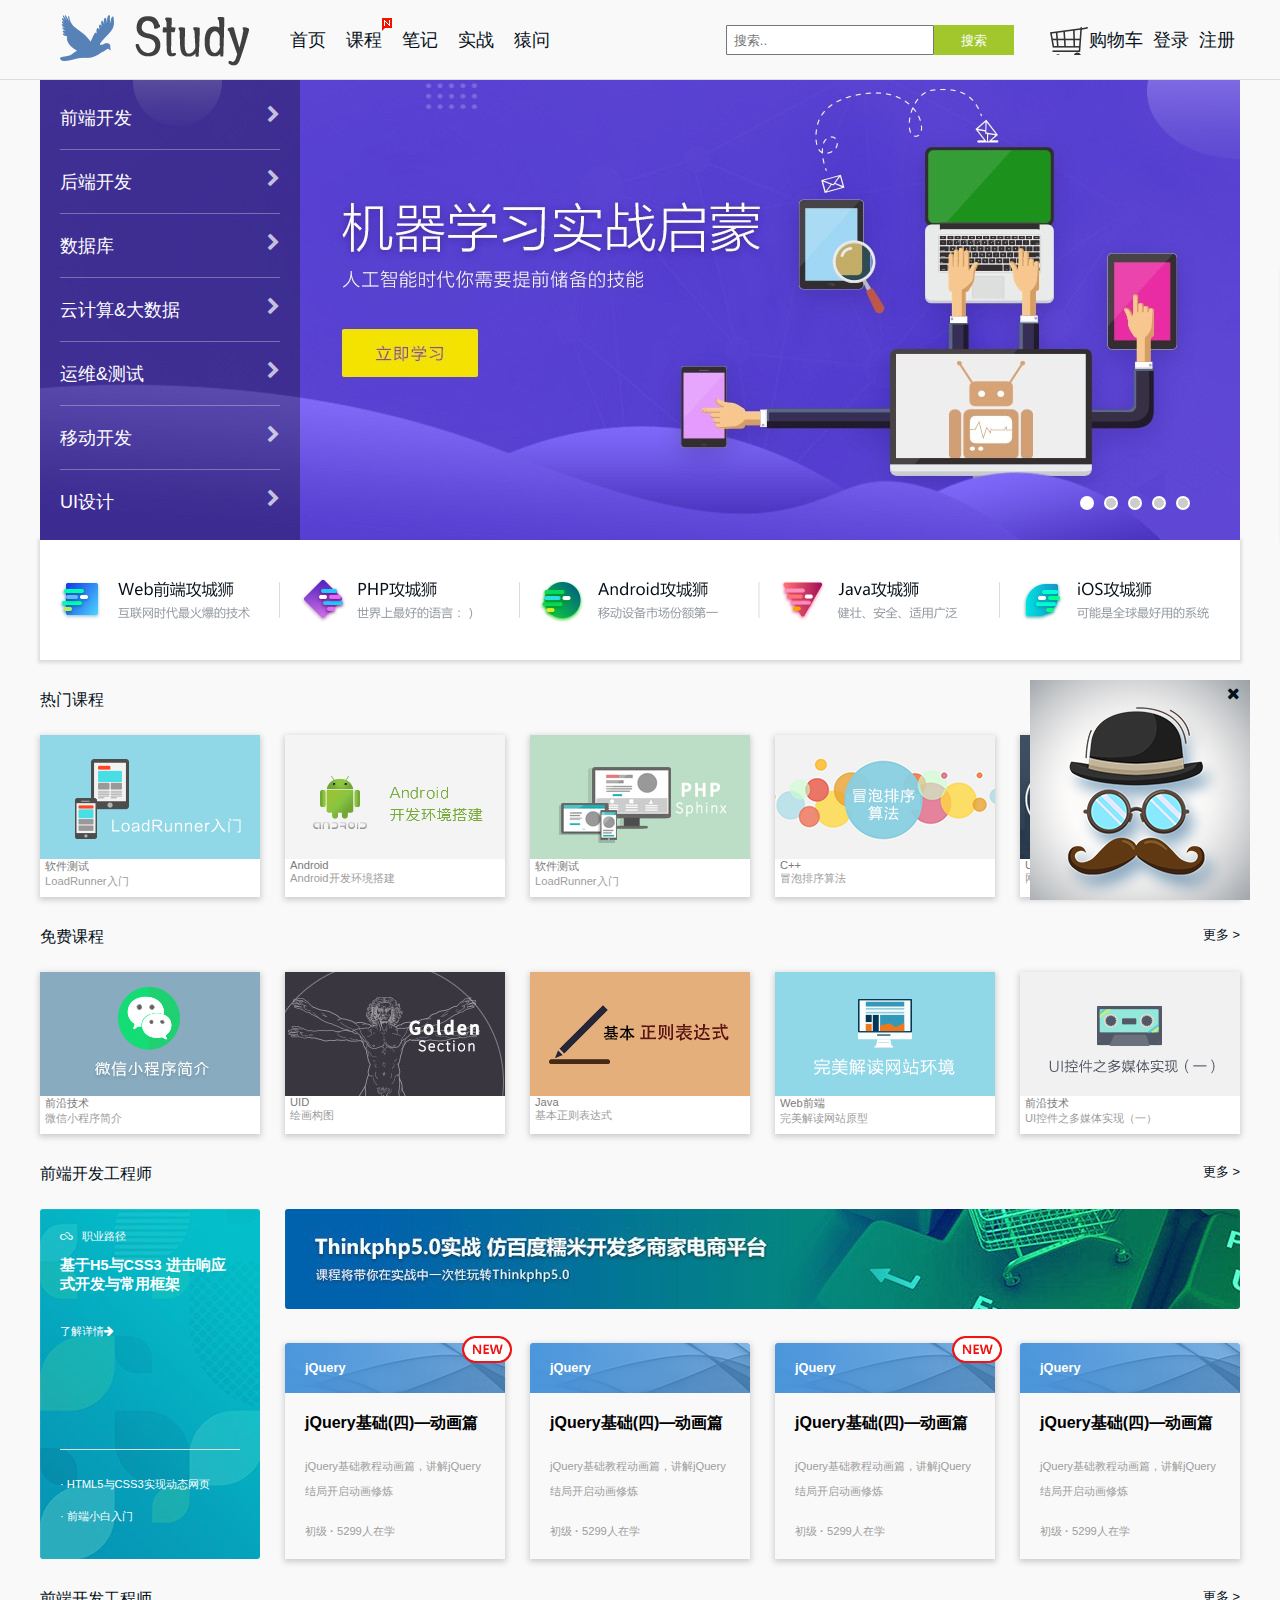
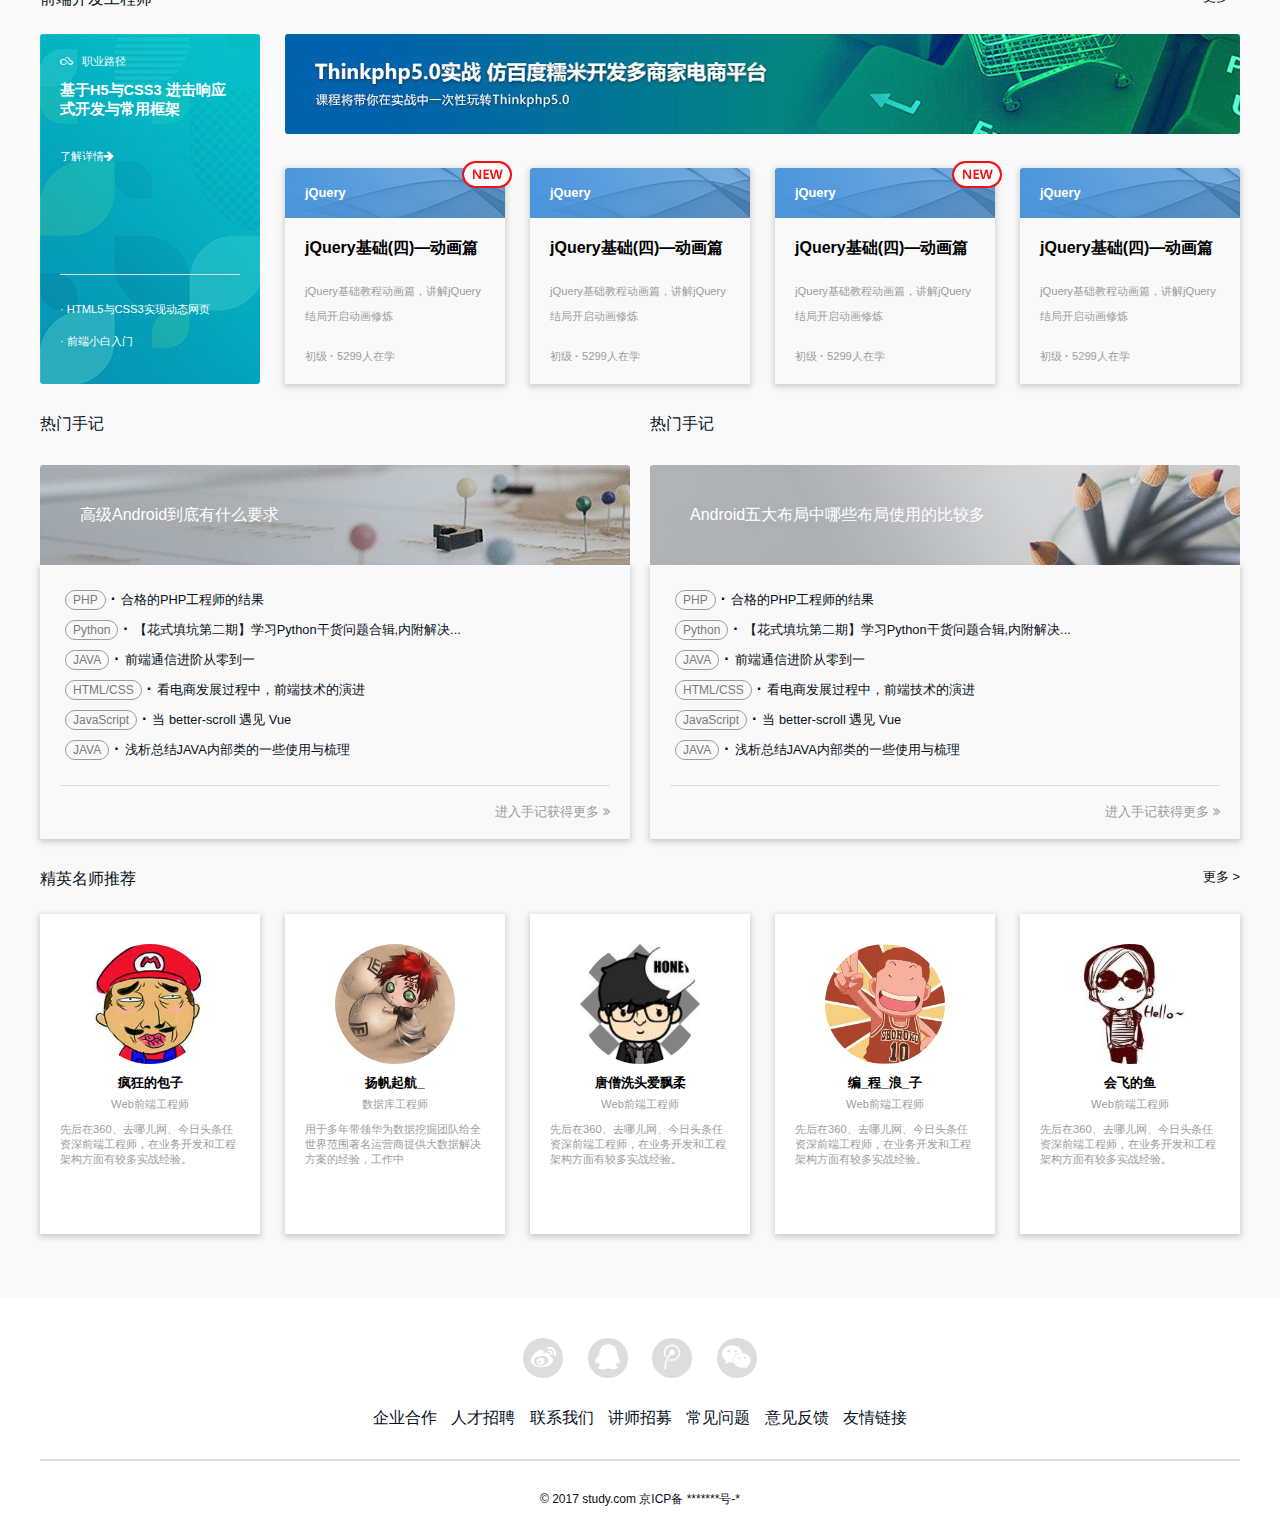
==== public/index.html @ 60ca7312 "添加代码" ====
<!DOCTYPE html>
<html>
<head lang="en">
    <meta charset="UTF-8">
    <title></title>
    <link rel="stylesheet" href="css/index.css"/>
    <link rel="stylesheet" href="css/font-awesome.css"/>

</head>
<body>
    <header id="header" class="clear">
         <!--&lt;!&ndash;weight:1200&ndash;&gt;-->
        <!--加载header部分-->
    </header>
    <!--轮播图-->
    <div id="main" class="clear">
        <div class="slider">
            <div class="slider-img">
                <ul class="slider-img-ul">
                    <li><img src="images/banner/banner5.jpg"></li>
                    <li><img src="images/banner/banner1.jpg"></li>
                    <li><img src="images/banner/banner2.jpg"></li>
                    <li><img src="images/banner/banner3.jpg"></li>
                    <li><img src="images/banner/banner4.jpg"></li>
                    <li><img src="images/banner/banner5.jpg"></li>
                    <li><img src="images/banner/banner1.jpg"></li>
                </ul>
            </div>
        </div>
        <ul class="items">
            <li class="items-1">
                <a href="#">前端开发<span class="fa fa-chevron-right"></span></a>
                <div class="itemmchild itemmchild1">
                    <!--前端开发-->
                    <div class="itemmchild-a">
                        <h5>分类目录</h5>
                        <ul>
                            <li>
                                <b>基础：</b>
                                <div>
                                    <a href="#">HTML/CSS</a>/<a href="#">JavaScript</a>/<a href="#">jQuery</a>
                                </div>
                            </li>
                            <li class="itemmchild-a-2">
                                <b>进阶：</b>
                                <div>
                                    <a href="#">HTML</a><span>/</span><a href="#"> CSS</a><span>/</span>
                                    <a href="#">Node.js</a><span>/</span>
                                    <a href="#">AngularJS</a><span>/</span>
                                    <a href="#"> Bootstrap</a><span>/</span>
                                    <a href="#">React</a><span>/</span>
                                </div>
                                <div style="margin-left: 55px">
                                    <a href="#">Sass/Less</a><span>/</span>
                                    <a href="#">Vue.js</a><span>/</span><a href="#">WebApp</a>
                                </div>
                            </li>
                            <li>
                                <b>其他：</b>
                                <div>
                                    <a href="#">其他工具</a>
                                </div>
                            </li>
                        </ul>
                    </div>
                    <div class="itemmchild-b">
                        <h5>课程推荐</h5>
                        <div class="itemmchild-b-1">
                            <p><a href="#"><span>职业路径</span>前端小白入门手册</a></p>
                            <p><a href="#"><span>职业路径</span>HTML5与CSS3实现动态网页</a></p>
                        </div>
                        <div class="itemmchild-b-2">
                            <p><a href="#"><span>实战</span>手把手从0打造企业级电商平台-前端实战</a></p>
                            <p><a href="#"><span>实战</span>Vue 2.0 高级实战-开发移动端音乐App</a></p>
                            <p><a href="#"><span>课程</span>使用D3制作图表</a></p>
                            <p><a href="#"><span>课程</span>使用jQuery实现动态网页</a></p>
                        </div>
                    </div>

                </div>
            </li>
            <li class="items-2">
                <a href="#">后端开发<span class="fa fa-chevron-right"></span></a>
                <div class="itemmchild itemmchild2">
                    <!--前端开发-->
                    <div class="itemmchild-a">
                        <h5>分类目录</h5>
                        <ul>
                            <li>
                                <b>基础：</b>
                                <div>
                                    <a href="#">HTML/CSS</a>/<a href="#">JavaScript</a>/<a href="#">jQuery</a>
                                </div>
                            </li>
                            <li class="itemmchild-a-2">
                                <b>进阶：</b>
                                <div>
                                    <a href="#">HTML</a><span>/</span><a href="#"> CSS</a><span>/</span>
                                    <a href="#">Node.js</a><span>/</span>
                                    <a href="#">AngularJS</a><span>/</span>
                                    <a href="#"> Bootstrap</a><span>/</span>
                                    <a href="#">React</a><span>/</span>
                                </div>
                                <div style="margin-left: 55px">
                                    <a href="#">Sass/Less</a><span>/</span>
                                    <a href="#">Vue.js</a><span>/</span><a href="#">WebApp</a>
                                </div>
                            </li>
                            <li>
                                <b>其他：</b>
                                <div>
                                    <a href="#">其他工具</a>
                                </div>
                            </li>
                        </ul>
                    </div>
                    <div class="itemmchild-b">
                        <h5>课程推荐</h5>
                        <div class="itemmchild-b-1">
                            <p><a href="#"><span>职业路径</span>前端小白入门手册</a></p>
                            <p><a href="#"><span>职业路径</span>HTML5与CSS3实现动态网页</a></p>
                        </div>
                        <div class="itemmchild-b-2">
                            <p><a href="#"><span>实战</span>手把手从0打造企业级电商平台-前端实战</a></p>
                            <p><a href="#"><span>实战</span>Vue 2.0 高级实战-开发移动端音乐App</a></p>
                            <p><a href="#"><span>课程</span>使用D3制作图表</a></p>
                            <p><a href="#"><span>课程</span>使用jQuery实现动态网页</a></p>
                        </div>
                    </div>

                </div>
            </li>
            <li class="items-3">
                <a href="#">数据库<span class="fa fa-chevron-right"></span></a>
                <div class="itemmchild itemmchild3">
                    <!--前端开发-->
                    <div class="itemmchild-a">
                        <h5>分类目录</h5>
                        <ul>
                            <li>
                                <b>基础：</b>
                                <div>
                                    <a href="#">HTML/CSS</a>/<a href="#">JavaScript</a>/<a href="#">jQuery</a>
                                </div>
                            </li>
                            <li class="itemmchild-a-2">
                                <b>进阶：</b>
                                <div>
                                    <a href="#">HTML</a><span>/</span><a href="#"> CSS</a><span>/</span>
                                    <a href="#">Node.js</a><span>/</span>
                                    <a href="#">AngularJS</a><span>/</span>
                                    <a href="#"> Bootstrap</a><span>/</span>
                                    <a href="#">React</a><span>/</span>
                                </div>
                                <div style="margin-left: 55px">
                                    <a href="#">Sass/Less</a><span>/</span>
                                    <a href="#">Vue.js</a><span>/</span><a href="#">WebApp</a>
                                </div>
                            </li>
                            <li>
                                <b>其他：</b>
                                <div>
                                    <a href="#">其他工具</a>
                                </div>
                            </li>
                        </ul>
                    </div>
                    <div class="itemmchild-b">
                        <h5>课程推荐</h5>
                        <div class="itemmchild-b-1">
                            <p><a href="#"><span>职业路径</span>前端小白入门手册</a></p>
                            <p><a href="#"><span>职业路径</span>HTML5与CSS3实现动态网页</a></p>
                        </div>
                        <div class="itemmchild-b-2">
                            <p><a href="#"><span>实战</span>手把手从0打造企业级电商平台-前端实战</a></p>
                            <p><a href="#"><span>实战</span>Vue 2.0 高级实战-开发移动端音乐App</a></p>
                            <p><a href="#"><span>课程</span>使用D3制作图表</a></p>
                            <p><a href="#"><span>课程</span>使用jQuery实现动态网页</a></p>
                        </div>
                    </div>

                </div>
            </li>
            <li class="items-4">
                <a href="#">云计算&大数据<span class="fa fa-chevron-right"></span></a>
                <div class="itemmchild itemmchild4">
                    <!--前端开发-->
                    <div class="itemmchild-a">
                        <h5>分类目录</h5>
                        <ul>
                            <li>
                                <b>基础：</b>
                                <div>
                                    <a href="#">HTML/CSS</a>/<a href="#">JavaScript</a>/<a href="#">jQuery</a>
                                </div>
                            </li>
                            <li class="itemmchild-a-2">
                                <b>进阶：</b>
                                <div>
                                    <a href="#">HTML</a><span>/</span><a href="#"> CSS</a><span>/</span>
                                    <a href="#">Node.js</a><span>/</span>
                                    <a href="#">AngularJS</a><span>/</span>
                                    <a href="#"> Bootstrap</a><span>/</span>
                                    <a href="#">React</a><span>/</span>
                                </div>
                                <div style="margin-left: 55px">
                                    <a href="#">Sass/Less</a><span>/</span>
                                    <a href="#">Vue.js</a><span>/</span><a href="#">WebApp</a>
                                </div>
                            </li>
                            <li>
                                <b>其他：</b>
                                <div>
                                    <a href="#">其他工具</a>
                                </div>
                            </li>
                        </ul>
                    </div>
                    <div class="itemmchild-b">
                        <h5>课程推荐</h5>
                        <div class="itemmchild-b-1">
                            <p><a href="#"><span>职业路径</span>前端小白入门手册</a></p>
                            <p><a href="#"><span>职业路径</span>HTML5与CSS3实现动态网页</a></p>
                        </div>
                        <div class="itemmchild-b-2">
                            <p><a href="#"><span>实战</span>手把手从0打造企业级电商平台-前端实战</a></p>
                            <p><a href="#"><span>实战</span>Vue 2.0 高级实战-开发移动端音乐App</a></p>
                            <p><a href="#"><span>课程</span>使用D3制作图表</a></p>
                            <p><a href="#"><span>课程</span>使用jQuery实现动态网页</a></p>
                        </div>
                    </div>

                </div>
            </li>
            <li class="items-5">
                <a href="#">运维&测试<span class="fa fa-chevron-right"></span></a>
                <div class="itemmchild itemmchild5">
                    <!--前端开发-->
                    <div class="itemmchild-a">
                        <h5>分类目录</h5>
                        <ul>
                            <li>
                                <b>基础：</b>
                                <div>
                                    <a href="#">HTML/CSS</a>/<a href="#">JavaScript</a>/<a href="#">jQuery</a>
                                </div>
                            </li>
                            <li class="itemmchild-a-2">
                                <b>进阶：</b>
                                <div>
                                    <a href="#">HTML</a><span>/</span><a href="#"> CSS</a><span>/</span>
                                    <a href="#">Node.js</a><span>/</span>
                                    <a href="#">AngularJS</a><span>/</span>
                                    <a href="#"> Bootstrap</a><span>/</span>
                                    <a href="#">React</a><span>/</span>
                                </div>
                                <div style="margin-left: 55px">
                                    <a href="#">Sass/Less</a><span>/</span>
                                    <a href="#">Vue.js</a><span>/</span><a href="#">WebApp</a>
                                </div>
                            </li>
                            <li>
                                <b>其他：</b>
                                <div>
                                    <a href="#">其他工具</a>
                                </div>
                            </li>
                        </ul>
                    </div>
                    <div class="itemmchild-b">
                        <h5>课程推荐</h5>
                        <div class="itemmchild-b-1">
                            <p><a href="#"><span>职业路径</span>前端小白入门手册</a></p>
                            <p><a href="#"><span>职业路径</span>HTML5与CSS3实现动态网页</a></p>
                        </div>
                        <div class="itemmchild-b-2">
                            <p><a href="#"><span>实战</span>手把手从0打造企业级电商平台-前端实战</a></p>
                            <p><a href="#"><span>实战</span>Vue 2.0 高级实战-开发移动端音乐App</a></p>
                            <p><a href="#"><span>课程</span>使用D3制作图表</a></p>
                            <p><a href="#"><span>课程</span>使用jQuery实现动态网页</a></p>
                        </div>
                    </div>

                </div>
            </li>
            <li class="items-6">
                <a href="#">移动开发<span class="fa fa-chevron-right"></span></a>
                <div class="itemmchild itemmchild6">
                    <!--前端开发-->
                    <div class="itemmchild-a">
                        <h5>分类目录</h5>
                        <ul>
                            <li>
                                <b>基础：</b>
                                <div>
                                    <a href="#">HTML/CSS</a>/<a href="#">JavaScript</a>/<a href="#">jQuery</a>
                                </div>
                            </li>
                            <li class="itemmchild-a-2">
                                <b>进阶：</b>
                                <div>
                                    <a href="#">HTML</a><span>/</span><a href="#"> CSS</a><span>/</span>
                                    <a href="#">Node.js</a><span>/</span>
                                    <a href="#">AngularJS</a><span>/</span>
                                    <a href="#"> Bootstrap</a><span>/</span>
                                    <a href="#">React</a><span>/</span>
                                </div>
                                <div style="margin-left: 55px">
                                    <a href="#">Sass/Less</a><span>/</span>
                                    <a href="#">Vue.js</a><span>/</span><a href="#">WebApp</a>
                                </div>
                            </li>
                            <li>
                                <b>其他：</b>
                                <div>
                                    <a href="#">其他工具</a>
                                </div>
                            </li>
                        </ul>
                    </div>
                    <div class="itemmchild-b">
                        <h5>课程推荐</h5>
                        <div class="itemmchild-b-1">
                            <p><a href="#"><span>职业路径</span>前端小白入门手册</a></p>
                            <p><a href="#"><span>职业路径</span>HTML5与CSS3实现动态网页</a></p>
                        </div>
                        <div class="itemmchild-b-2">
                            <p><a href="#"><span>实战</span>手把手从0打造企业级电商平台-前端实战</a></p>
                            <p><a href="#"><span>实战</span>Vue 2.0 高级实战-开发移动端音乐App</a></p>
                            <p><a href="#"><span>课程</span>使用D3制作图表</a></p>
                            <p><a href="#"><span>课程</span>使用jQuery实现动态网页</a></p>
                        </div>
                    </div>

                </div>
            </li>
            <li class="items-7">
                <a href="#">UI设计<span class="fa fa-chevron-right"></span></a>
                <div class="itemmchild itemmchild7">
                    <!--前端开发-->
                    <div class="itemmchild-a">
                        <h5>分类目录</h5>
                        <ul>
                            <li>
                                <b>基础：</b>
                                <div>
                                    <a href="#">HTML/CSS</a>/<a href="#">JavaScript</a>/<a href="#">jQuery</a>
                                </div>
                            </li>
                            <li class="itemmchild-a-2">
                                <b>进阶：</b>
                                <div>
                                    <a href="#">HTML</a><span>/</span><a href="#"> CSS</a><span>/</span>
                                    <a href="#">Node.js</a><span>/</span>
                                    <a href="#">AngularJS</a><span>/</span>
                                    <a href="#"> Bootstrap</a><span>/</span>
                                    <a href="#">React</a><span>/</span>
                                </div>
                                <div style="margin-left: 55px">
                                    <a href="#">Sass/Less</a><span>/</span>
                                    <a href="#">Vue.js</a><span>/</span><a href="#">WebApp</a>
                                </div>
                            </li>
                            <li>
                                <b>其他：</b>
                                <div>
                                    <a href="#">其他工具</a>
                                </div>
                            </li>
                        </ul>
                    </div>
                    <div class="itemmchild-b">
                        <h5>课程推荐</h5>
                        <div class="itemmchild-b-1">
                            <p><a href="#"><span>职业路径</span>前端小白入门手册</a></p>
                            <p><a href="#"><span>职业路径</span>HTML5与CSS3实现动态网页</a></p>
                        </div>
                        <div class="itemmchild-b-2">
                            <p><a href="#"><span>实战</span>手把手从0打造企业级电商平台-前端实战</a></p>
                            <p><a href="#"><span>实战</span>Vue 2.0 高级实战-开发移动端音乐App</a></p>
                            <p><a href="#"><span>课程</span>使用D3制作图表</a></p>
                            <p><a href="#"><span>课程</span>使用jQuery实现动态网页</a></p>
                        </div>
                    </div>

                </div>
            </li>
        </ul>

    </div>
    <!-- 论播下五个小图-->
    <div class="slider-adv clear">
        <a href="#">
            <img src="images/path_1.png" alt=""/>
        </a>
        <a href="#">
            <img src="images/path_2.png" alt=""/>
        </a>
        <a href="#">
            <img src="images/path_3.png" alt=""/>
        </a>
        <a href="#">
            <img src="images/path_4.png" alt=""/>
        </a>
        <a href="#">
            <img src="images/path_5.png" alt=""/>
        </a>
    </div>
    <section id="section" class="clear">
        <div class="hot-topic">
            <div class="more-topic">
                <span>热门课程</span><a href="#">更多&nbsp;<span>&gt;</span></a>
            </div>
            <ul class="topic">
                <li>
                    <a href="#">
                        <div class="front">
                            <img src="images/section/LoadRunner入门.jpg" alt=""/>
                            <span>软件测试</span>
                            <em>LoadRunner入门</em>
                        </div>
                        <div class="film">
                            <span></span>
                            <p>LoadRunner入门</p>
                            <p>讲师：王**</p>
                            <p>课时：4课时</p>
                            <p>学习人数：18267人</p>
                        </div>
                    </a>
                </li>
                <li>
                    <a href="#">
                        <div class="front">
                            <img src="images/section/Android开发环境搭建.jpg" alt=""/>
                            <span>Android</span>
                            <em>Android开发环境搭建</em>
                        </div>
                        <div class="film">
                            <span></span>
                            <p>LoadRunner入门</p>
                            <p>讲师：王**</p>
                            <p>课时：4课时</p>
                            <p>学习人数：18267人</p>
                        </div>
                    </a>
                </li>
                <li>
                    <a href="#">
                        <div class="front">
                            <img src="images/section/Sphinx全文检索.jpg" alt=""/>
                            <span>软件测试</span>
                            <em>LoadRunner入门</em>
                        </div>
                        <div class="film">
                            <span></span>
                            <p>LoadRunner入门</p>
                            <p>讲师：王**</p>
                            <p>课时：4课时</p>
                            <p>学习人数：18267人</p>
                        </div>
                    </a>
                </li>
                <li>
                    <a href="#">
                        <div class="front">
                            <img src="images/section/冒泡排序算法.jpg" alt=""/>
                            <span>C++</span>
                            <em>冒泡排序算法</em>
                        </div>
                        <div class="film">
                            <span></span>
                            <p>LoadRunner入门</p>
                            <p>讲师：王**</p>
                            <p>课时：4课时</p>
                            <p>学习人数：18267人</p>
                        </div>
                    </a>
                </li>
                <li>
                    <a href="#">
                        <div class="front">
                            <img src="images/section/网页扁平化图标设计.jpg" alt=""/>
                            <span>UID</span>
                            <em>网页扁平化图标设计</em>
                        </div>
                        <div class="film">
                            <span></span>
                            <p>LoadRunner入门</p>
                            <p>讲师：王**</p>
                            <p>课时：4课时</p>
                            <p>学习人数：18267人</p>
                        </div>
                    </a>
                </li>
            </ul>
        </div>
        <!-- 免费课程-->
        <div class="hot-topic">
            <div class="more-topic">
                <span>免费课程</span><a href="#">更多&nbsp;<span>&gt;</span></a>
            </div>
            <ul class="topic">
                <li>
                    <a href="#">
                        <div class="front">
                            <img src="images/section/微信小程序简介.jpg" alt=""/>
                            <span>前沿技术</span>
                            <em>微信小程序简介</em>
                        </div>
                        <div class="film">
                            <span></span>
                            <p>LoadRunner入门</p>
                            <p>讲师：王**</p>
                            <p>课时：4课时</p>
                            <p>学习人数：18267人</p>
                        </div>
                    </a>
                </li>
                <li>
                    <a href="#">
                        <div class="front">
                            <img src="images/section/绘画构图.jpg" alt=""/>
                            <span>UID</span>
                            <em>绘画构图</em>
                        </div>
                        <div class="film">
                            <span></span>
                            <p>LoadRunner入门</p>
                            <p>讲师：王**</p>
                            <p>课时：4课时</p>
                            <p>学习人数：18267人</p>
                        </div>
                    </a>
                </li>
                <li>
                    <a href="#">
                        <div class="front">
                            <img src="images/section/reg基本正则表达式.png" alt="图片加载失败"/>
                            <span>Java</span>
                            <em>基本正则表达式</em>
                        </div>
                        <div class="film">
                            <span></span>
                            <p>LoadRunner入门</p>
                            <p>讲师：王**</p>
                            <p>课时：4课时</p>
                            <p>学习人数：18267人</p>
                        </div>
                    </a>
                </li>
                <li>
                    <a href="#">
                        <div class="front">
                            <img src="images/section/完美解读网站原型.jpg" alt=""/>
                            <span>Web前端</span>
                            <em>完美解读网站原型</em>
                        </div>
                        <div class="film">
                            <span></span>
                            <p>LoadRunner入门</p>
                            <p>讲师：王**</p>
                            <p>课时：4课时</p>
                            <p>学习人数：18267人</p>
                        </div>
                    </a>
                </li>
                <li>
                    <a href="#">
                        <div class="front">
                            <img src="images/section/UI控件之多媒体实现（一）.jpg" alt=""/>
                            <span>前沿技术</span>
                            <em>UI控件之多媒体实现（一）</em>
                        </div>
                        <div class="film">
                            <span></span>
                            <p>LoadRunner入门</p>
                            <p>讲师：王**</p>
                            <p>课时：4课时</p>
                            <p>学习人数：18267人</p>
                        </div>
                    </a>
                </li>
            </ul>
        </div>
        <div class="free-topic">
            <div class="more-topic">
                <span>前端开发工程师</span><a href="#">更多&nbsp;<span>&gt;</span></a>
            </div>
            <div class="webEngineer  clear">
                <!-- 左侧-->
                <div class="webEngineer-left lf">
                    <!-- 上-->
                    <div class="zhiyelujing">
                        <a href="#">
                            <i class="fa fa-skyatlas"></i>
                            <span>&nbsp;&nbsp;职业路径</span>
                            <p>基于H5与CSS3  进击响应式开发与常用框架</p>
                            <div class="realize"><span>了解详情</span><i class="fa fa-arrow-right"></i></div>
                        </a>
                    </div>
                    <!-- 下-->
                    <div class="zhiyelujing-bt">
                        <div><a href="#">· HTML5与CSS3实现动态网页</a></div>
                        <div><a href="#">· 前端小白入门</a></div>
                    </div>
                </div>
                <!--右侧-->
                <div class="webEngineer-right rt">
                    <!-- 右侧上面-->
                    <div class="webEngineer-right-top">

                    </div>
                    <!--下面-->
                    <div class="webEngineer-right-bottom">
                        <div class="webourse">
                            <a href="#">
                                <div class="webourse-img">
                                   <b>jQuery</b>
                                </div>
                                <h3>jQuery基础(四)—动画篇</h3>
                                <p title="jQuery基础教程动画篇，讲解jQuery结局开启动画修炼">jQuery基础教程动画篇，讲解jQuery结局开启动画修炼</p>
                                <div class="study-con">
                                    初级<b> · </b>5299人在学
                                </div>
                                <img src="images/new.png" alt=""/>
                            </a>
                        </div>
                        <div class="webourse">
                            <a href="#">
                                <div class="webourse-img">
                                    <b>jQuery</b>
                                </div>
                                <h3>jQuery基础(四)—动画篇</h3>
                                <p title="jQuery基础教程动画篇，讲解jQuery结局开启动画修炼">jQuery基础教程动画篇，讲解jQuery结局开启动画修炼</p>
                                <div class="study-con">
                                    初级<b> · </b>5299人在学
                                </div>
                            </a>
                        </div>
                        <div class="webourse">
                            <a href="#">
                                <div class="webourse-img">
                                    <b>jQuery</b>
                                </div>
                                <h3>jQuery基础(四)—动画篇</h3>
                                <p title="jQuery基础教程动画篇，讲解jQuery结局开启动画修炼">jQuery基础教程动画篇，讲解jQuery结局开启动画修炼</p>
                                <div class="study-con">
                                    初级<b> · </b>5299人在学
                                </div>
                                <img src="images/new.png" alt=""/>
                            </a>
                        </div>
                        <div class="webourse">
                            <a href="#">
                                <div class="webourse-img">
                                    <b>jQuery</b>
                                </div>
                                <h3>jQuery基础(四)—动画篇</h3>
                                <p title="jQuery基础教程动画篇，讲解jQuery结局开启动画修炼">jQuery基础教程动画篇，讲解jQuery结局开启动画修炼</p>
                                <div class="study-con">
                                    初级<b> · </b>5299人在学
                                </div>
                            </a>
                        </div>
                    </div>
                </div>
            </div>
        </div>
        <div class="free-topic">
            <div class="more-topic">
                <span>前端开发工程师</span><a href="#">更多&nbsp;<span>&gt;</span></a>
            </div>
            <div class="webEngineer  clear">
                <!-- 左侧-->
                <div class="webEngineer-left lf">
                    <!-- 上-->
                    <div class="zhiyelujing">
                        <a href="#">
                            <i class="fa fa-skyatlas"></i>
                            <span>&nbsp;&nbsp;职业路径</span>
                            <p>基于H5与CSS3  进击响应式开发与常用框架</p>
                            <div class="realize"><span>了解详情</span><i class="fa fa-arrow-right"></i></div>
                        </a>
                    </div>
                    <!-- 下-->
                    <div class="zhiyelujing-bt">
                        <div><a href="#">· HTML5与CSS3实现动态网页</a></div>
                        <div><a href="#">· 前端小白入门</a></div>
                    </div>
                </div>
                <!--右侧-->
                <div class="webEngineer-right rt">
                    <!-- 右侧上面-->
                    <div class="webEngineer-right-top">

                    </div>
                    <!--下面-->
                    <div class="webEngineer-right-bottom">
                        <div class="webourse">
                            <a href="#">
                                <div class="webourse-img">
                                    <b>jQuery</b>
                                </div>
                                <h3>jQuery基础(四)—动画篇</h3>
                                <p title="jQuery基础教程动画篇，讲解jQuery结局开启动画修炼">jQuery基础教程动画篇，讲解jQuery结局开启动画修炼</p>
                                <div class="study-con">
                                    初级<b> · </b>5299人在学
                                </div>
                                <img src="images/new.png" alt=""/>
                            </a>
                        </div>
                        <div class="webourse">
                            <a href="#">
                                <div class="webourse-img">
                                    <b>jQuery</b>
                                </div>
                                <h3>jQuery基础(四)—动画篇</h3>
                                <p title="jQuery基础教程动画篇，讲解jQuery结局开启动画修炼">jQuery基础教程动画篇，讲解jQuery结局开启动画修炼</p>
                                <div class="study-con">
                                    初级<b> · </b>5299人在学
                                </div>
                            </a>
                        </div>
                        <div class="webourse">
                            <a href="#">
                                <div class="webourse-img">
                                    <b>jQuery</b>
                                </div>
                                <h3>jQuery基础(四)—动画篇</h3>
                                <p title="jQuery基础教程动画篇，讲解jQuery结局开启动画修炼">jQuery基础教程动画篇，讲解jQuery结局开启动画修炼</p>
                                <div class="study-con">
                                    初级<b> · </b>5299人在学
                                </div>
                                <img src="images/new.png" alt=""/>
                            </a>
                        </div>
                        <div class="webourse">
                            <a href="#">
                                <div class="webourse-img">
                                    <b>jQuery</b>
                                </div>
                                <h3>jQuery基础(四)—动画篇</h3>
                                <p title="jQuery基础教程动画篇，讲解jQuery结局开启动画修炼">jQuery基础教程动画篇，讲解jQuery结局开启动画修炼</p>
                                <div class="study-con">
                                    初级<b> · </b>5299人在学
                                </div>
                            </a>
                        </div>
                    </div>
                </div>
            </div>
        </div>
        <!-- 热门手手记 和推荐猿问-->
        <div class="hot-rec">
            <!-- 热门手手记 -->
            <div class="hot-record clear">
                <span>热门手记</span>
                <a href="#" class="hot-rec-title">
                    <span>高级Android到底有什么要求</span>
                </a>
                <div class="hot-rec-article clear">
                    <ul>
                        <li><a class="rec-label">PHP</a><span>·</span><a class="rec-content">合格的PHP工程师的结果</a></li>
                        <li><a class="rec-label">Python</a><span>·</span><a class="rec-content">【花式填坑第二期】学习Python干货问题合辑,内附解决...</a></li>
                        <li><a class="rec-label">JAVA</a><span>·</span><a class="rec-content">前端通信进阶从零到一</a></li>
                        <li><a class="rec-label">HTML/CSS</a><span>·</span><a class="rec-content">看电商发展过程中，前端技术的演进</a></li>
                        <li><a class="rec-label">JavaScript</a><span>·</span><a class="rec-content">当 better-scroll 遇见 Vue</a></li>
                        <li><a class="rec-label">JAVA</a><span>·</span><a class="rec-content">浅析总结JAVA内部类的一些使用与梳理</a></li>
                    </ul>

                    <a href="#">进入手记获得更多 <span class="fa fa-angle-double-right"></span></a>

                </div>
            </div>
            <!-- 推荐猿问-->
            <div class="hot-record clear">
                <span>热门手记</span>
                <a href="#" class="hot-rec-title rec-problem">
                    <span>Android五大布局中哪些布局使用的比较多</span>
                </a>
                <div class="hot-rec-article clear">
                    <ul>
                        <li><a class="rec-label">PHP</a><span>·</span><a class="rec-content">合格的PHP工程师的结果</a></li>
                        <li><a class="rec-label">Python</a><span>·</span><a class="rec-content">【花式填坑第二期】学习Python干货问题合辑,内附解决...</a></li>
                        <li><a class="rec-label">JAVA</a><span>·</span><a class="rec-content">前端通信进阶从零到一</a></li>
                        <li><a class="rec-label">HTML/CSS</a><span>·</span><a class="rec-content">看电商发展过程中，前端技术的演进</a></li>
                        <li><a class="rec-label">JavaScript</a><span>·</span><a class="rec-content">当 better-scroll 遇见 Vue</a></li>
                        <li><a class="rec-label">JAVA</a><span>·</span><a class="rec-content">浅析总结JAVA内部类的一些使用与梳理</a></li>
                    </ul>

                    <a href="#">进入手记获得更多 <span class="fa fa-angle-double-right"></span></a>

                </div>
            </div>
        </div>
        <!--section底部名师推荐 -->
        <div class="famous-teach">
            <div class="more-topic">
                <span>精英名师推荐</span><a href="#">更多&nbsp;<span>&gt;</span></a>
            </div>
            <div class="teach-introduce">
                <a href="#" class="teach-1">
                    <img src="images/teach_01.jpg" alt=""/>
                    <h5>疯狂的包子</h5>
                    <span>Web前端工程师</span>
                    <p>先后在360、去哪儿网、今日头条任资深前端工程师，在业务开发和工程架构方面有较多实战经验。</p>
                </a>
                <a href="#" class="teach-2">
                    <img src="images/teach_02.jpg" alt=""/>
                    <h5>扬帆起航_</h5>
                    <span>数据库工程师</span>
                    <p>用于多年带领华为数据挖掘团队给全世界范围著名运营商提供大数据解决方案的经验，工作中</p>
                </a>
                <a href="#" class="teach-3">
                    <img src="images/teach_03.jpg" alt=""/>
                    <h5>唐僧洗头爱飘柔</h5>
                    <span>Web前端工程师</span>
                    <p>先后在360、去哪儿网、今日头条任资深前端工程师，在业务开发和工程架构方面有较多实战经验。</p>
                </a>
                <a href="#" class="teach-4">
                    <img src="images/teach_04.jpg" alt=""/>
                    <h5>编_程_浪_子</h5>
                    <span>Web前端工程师</span>
                    <p>先后在360、去哪儿网、今日头条任资深前端工程师，在业务开发和工程架构方面有较多实战经验。</p>
                </a>
                <a href="#" class="teach-5">
                    <img src="images/teach_05.jpg" alt=""/>
                    <h5>会飞的鱼</h5>
                    <span>Web前端工程师</span>
                    <p>先后在360、去哪儿网、今日头条任资深前端工程师，在业务开发和工程架构方面有较多实战经验。</p>
                </a>
            </div>

        </div>
    </section>
    <!-- 页面最底部-->
    <footer id="footer" class="footer">
        <!--加载footer部分-->
    </footer>
    <!-- 页面右侧事件监听页面滚动位置显示浮动框-->
    <div id="toTop">
            <a href="#" class="to-question">
                <i class="fa fa-question-circle-o"></i>
                <span>常见问题</span>
            </a>
            <a href="#" class="to-user">
                <i class="fa fa-user"></i>
                <span>在线咨询</span>
            </a>
            <a href="#" class="to-phone">
                <i class="fa fa-volume-control-phone"></i>
                <span>联系电话</span>
            </a>
            <a href="#" class="to-weixin">
                <i class="fa fa-weixin"></i>
                <span>官方微信</span>
                <div></div>
            </a>
            <a href="#" class="to-up">
                <i class="fa fa-angle-double-up"></i>
                <span>返回顶部</span>
            </a>
    </div>
     <!--右下角弹出广告-->
    <div id="msg">
        <div class="msg-top">
            <a href="javascript:down()" class="fa fa-remove"></a>
        </div>
        <!-- 这里可以添加广告内容-->
    </div>
    <!--登录模态框-->
    <div id="modal-overlay" style="display:none;">
        <div class="modal-data">
            <div class="landing clear">
                <a href="#" class="lf landing-al" id="btnAL">登录</a>
                <a href="#" class="lf landing-re" id="btnRe">注册</a>
                <span class="modal-items" id="btn-itmes"></span>
            </div>
            <!-- 登录-->
            <form class="form-landing">
                <div class="input">
                    <input type="text" placeholder="请输入登录邮箱/手机号" class="useraccount" name="uname" id="uname">
                    <div class="userp">
                        <p class="vali_info" style="display: none" id="errUname">请输入正确的邮箱或手机号</p>
                    </div>
                    <input type="password" placeholder="6~16位密码，区分大小写,不能用空格" class="userpwd" name="upwd" id="upwd">
                    <div class="pwdp">
                        <p class="vali_info" style="display: none" id="errPwd">请输入正确的6~16位密码，区分大小写,不能用空格</p>
                    </div>
                </div>
                <div class="che-landing clear">
                    <div class="lf">
                        <input type="checkbox" id="self-landing" checked/><label for="self-landing"><span>下次自动登录</span></label>
                    </div>
                    <div class="rt">
                        <!--  <input type="checkbox" id="forget-pwd"/><label for="forget-pwd"> --><span>忘记密码</span></label>
                    </div>
                </div>
                <button type="submit" id="btn-landing">登录</button>
            </form>
            <!-- 注册-->
            <form action="" class="form-register" style="display:none">
                <div class="input">
                    <input type="text" placeholder="请输入注册邮箱/手机号" class="zc-useraccount" name="zcuname" id="zcuname">
                    <div class="user-reg">
                        <!--<p class="vali_info userKong" style="display: none">用户名不能为空</p>-->
                        <p class="vali_info userPh" style="display: none">请输入注册的邮箱或手机号,且不能为空</p>
                    </div>
                    <input type="password" placeholder="6~16位密码，密码由大小写和数字组成" class="zcuserpwd" name="zcupwd" id="zcupwd">
                    <div class="pwd-red">
                        <!--<p class="vali_info pwdKong" style="display: none">密码不能为空</p>-->
                        <p class="vali_info pwdPw" style="display: none">密码由6-16位大小写和数组组成，且不能为空</p>
                    </div>
                </div>
                <button type="submit" id="btn-register">注册</button>
            </form>
            <div class="other-landing">
                <span>其他登录方式</span>
                <a href="#" class="landing-qq">
                    <b class="fa fa-qq"></b>
                </a>
                <a href="#" class="landing-weixin">
                    <b class="fa fa-weixin"></b>
                </a>
                <a href="#" class="landing-weibo">
                    <b class="fa fa-weibo"></b>
                </a>
                <div class="qr-code"></div>
            </div>
        </div>
    </div>
    <script src="js/jquery-1.11.3.js"></script>

    <script src="js/study_index.js"></script>
    <!--轮播-->
    <script src="js/slider.js"></script>
    <!-- 右侧滚动监听-->
    <script src="js/rightscroll.js"></script>
    <!-- 右下角弹出广告js-->
    <script src="js/lowRight_adv.js"></script>
    <!--模态框登录-->
    <script src="js/loginInterface.js"></script>
    <script src="js/login.js"></script>
    <script src="js/register.js"></script>
</body>
</html>
---- public/css/index.css ----
/*1、通用 CSS ：大部分元素具备的样式*/
body{
    font:16px "microsoft yahei",Arial,Helvetica,sans-serif;
    color:#07111b;
    margin:0;
    background-color: #F9F9F9;
}
p,h1,h2,h3,h4,h5,h6,ul,ol,dl,dd{
    margin:0;
    padding:0;
    border:none;
    list-style:none;
}
img{
    /*vertical垂直*/
    vertical-align:bottom;
}
a{
    color:#07111b;
    /*文本修饰(线条)*/
    text-decoration:none;
}
a:hover{
    color:#ff0700;
    /*text-decoration:underline;*/
}
.lf{float:left;}
.rt{float:right;}
/*清除浮动*/
/*.clear{clear:both;}*/
.clear:after {
    content:' ';
    display:table;
    clear: both;
}

/*2、整体布局*/
#top-box,#top-main,#nav,#banner,#main,#foot-box,#section{
    width:1200px;
    margin:0 auto;
}
header{
    height: 80px;
    width: 100%;
    display: block;
    background-color: #F9F9F9;
    box-sizing: border-box;
    border-bottom: 1px solid #ddd;
    /*transition: all 1s linear;*/
    z-index: 18;
    font-size: 18px;
    /*border-bottom: 1px solid #ddd;*/
}
#top-box{
    background-color: #F9F9F9;
    height: 80px;
    line-height: 80px;
    box-sizing: border-box;
    border-bottom: 1px solid #ddd;
    /*transition: all 1s linear;*/
    /*position:fixed;*/
    /*margin:0 auto;*/
    /*left:0;*/
    /*right:0;*/
    /*z-index: 18;*/
}
.top-box-scroll{
    position: fixed;
    box-shadow: 0px 2px 10px 2px #D6D7D9;
    /*left: 5.55%;*/
    z-index: 18;
    /*top:-80px;*/
    /*transition: all 1s linear;*/
}
.brand{
    display: inline-block;
    padding-top: 8px;
}
#top-box ul.nav{
    margin-left:20px ;
}
#top-box>ul.lf>li{
    float: left;
}
#top-box>ul.lf>li:nth-child(2){
    position: relative;
}
#top-box>ul.lf>li:nth-child(2) i{
    display: inline-block;
    width: 16px;
    height: 16px;
    position: absolute;
    top: 16px;
    right: -3px;
    background: url("../images/new2.png");
}
#top-box>ul.lf>li>a{
    padding: 12px 10px;
}

/*登录*/
#top-box>ul.rt>li{
    float: right;
    padding:0 5px;
    position:relative;
    line-height: 80px;
}
/*表单*/
.nav-form{
    height: 30px;
    background: #9DC328;
    margin-top: 25px;
    margin-right: 30px;
}
.form-control{
    width: 200px;
    height: 24px;
    margin-right: 0;
    outline:none;
    line-height:15px;
    overflow:visible;
}

.nav-form>button{
    width:80px;
    height:30px;
    line-height: 30px;
    border:none;
    background:#A1C72D;
    color:#fff;
    cursor: pointer;
}

/*购物*/
#top-box li.shopping>a{
    padding:5px 0 5px 40px;
    background: url("../images/logo/01.png") no-repeat -10px -14px;
}
#top-box li.shopping:hover .go_shoopping{
    color: #E4393C;
    background: url("../images/logo/01.png") no-repeat -10px -62px;
}
#top-box li.shopping:hover  #shopping_cart{
    display: block;
}
/*购物车弹出框*/
#shopping_cart{
    width: 360px;
    height: 400px;
    background-color:#fff ;
    position:absolute;
    left: -250px;
    top:70px;
    z-index:29;
    box-shadow:0 0 10px #404040;
    display: none;
}
#shopping_cart>.my_shopping_cart{
    line-height: 60px;
}
#shopping_cart>.my_shopping_cart>h4,span{
    display: inline-block;
}
#shopping_cart>.my_shopping_cart>h4{
    margin-left: 20px;
}
#shopping_cart>.my_shopping_cart>span{
    float: right;
    margin-right: 20px;
    font-size: 17px;
    color: #93999f;
}
#shopping_cart div.inventory_iteme{
    line-height: 50px;
    color: #93999f;
    text-align: center;
    border-top:1px solid #ddd ;
    border-bottom:1px solid #ddd ;
    margin: 0 20px;
    font-size: 16px;
    padding-top: 30px;
}
#shopping_cart div.inventory_iteme p{
    width: 250px;
    border-bottom: 1px solid #ddd;
    margin: 0 auto;
}
#shopping_cart ul.inv_iteme2{
    line-height: 40px;
    margin-top: 5px;
}
#shopping_cart ul.inv_iteme2 a{
    color: #E4393C;
}
#shopping_cart div.inventory{
    margin: 0 20px;
    overflow: hidden;
}
#shopping_cart div.inventory>a{
    /*color: #93999f;*/
    font-size: 16px;
}
#shopping_cart div.inventory>button{
    width: 80px;
    height: 40px;
    color: #fff;
    background-color: #E4393C;
    border: none;
    border-radius: 3px;
    outline: none;
    margin-top: 20px;
}
#shopping_cart div.inventory>button:hover{
    cursor: pointer;
}

/*轮播图部分*/
.slider {
    width: 1200px;
    height: 460px;
    overflow: hidden;
}
.slider:hover .slider-btn {
    color: #fff;
    text-shadow: 0 0 5px #666;
}
.slider .slider-img {
    width: 12000px;
    position: relative;
}
.slider .slider-img .slider-img-ul {
    position: absolute;
    left: 0;
    top: 0;
    overflow: hidden;
}
.slider .slider-img .slider-img-ul li {
    float: left;
}
.slider .slider-img .slider-img-ul li img {
    width: 1200px;
    height: 460px;
}
.slider .slider-dot ul {
    position: absolute;
    right: 50px;
    bottom: 30px;
}
.slider .slider-dot ul li {
    cursor: pointer;
    width: 10px;
    height: 10px;
    border-radius: 50%;
    background: #ccc;
    border: 2px solid #fff;
    float: left;
    margin-left: 10px;
}
.slider .slider-dot ul li.active, .slider .slider-dot ul li:hover {
    background: #fff;
}
.slider .slider-btn {
    position: absolute;
    width: 50px;
    height: 100px;
    top: 50%;
    line-height: 100px;
    text-align: center;
    color: #fff;
    font-size: 28px;
    text-decoration: none;
    font-family: '黑体';
    color: rgba(255, 255, 255, 0);
}
.slider .slider-btn:hover {
    background: rgba(125, 125, 125, .3);
}
.slider .slider-btn.slider-btn-left {
    left: 280px;
    margin-top: -50px;
}
.slider .slider-btn.slider-btn-right {
    right: 0;
    margin-top: -50px;
}
/*轮播图上的附加导航列表*/
/*轮播左侧列表*/
#main{
    position: relative;
}
#main>ul.items{
    height: 460px;
    width: 260px;
    background-color: rgba(0,0,0,0.3);
    box-sizing:border-box ;
    padding-top:6px;
    padding-bottom:7px;
    position: absolute;
    top: 0;
    left: 0;
    /*z-index: 1;*/
}

ul.items>li{
    height: 64px;
    /*line-height: 64px;*/
    /*padding: 0 10px;*/
    width: 260px;
    /*box-sizing: border-box;*/

}
.items-1{
    position: relative;
}
ul.items>li:last-child{
    height: 63px;
    /*line-height: 63px;*/
}
#main>ul.items>li>a{
    font-size: 18px;
    color:#fff;
    width: 220px;
    height: 64px;
    box-sizing: border-box;
    border-bottom: 1px solid rgba(232,232,232,0.35);
    display: inline-block;
    margin-left: 20px;
    padding-top: 19.5px;

}
ul.items>li span.fa-chevron-right{
    float: right;
    text-align: right;
    /*line-height: 64px;*/
    opacity: 0.7;
}
#main>ul.items>li:last-child>a{
    border-bottom:none;
    height: 63px;
}
#main>ul.items>li:hover{
    background-color: rgba(65,65,65,0.2);
}
/*轮播图下的五个小图*/
.slider-adv{
    width: 1200px;
    margin: 0 auto;
    box-shadow: 0 1px 3px 2px #ddd;
}
.slider-adv>a{
    float: left;
    width: 240px;
    height: 120px;
    overflow: hidden;
}
.slider-adv>a>img{
    width: 240px;
    /*transform:rotateY(0deg);*/
    transition: all .100s linear;
    position: relative;
    top: 0;
}
.slider-adv>a>img:hover {
    /*transform:rotateY(180deg);*/
    top:-5px;
}
/*轮播上items的子分类*/
.itemmchild{
    width: 650px;
    height: 460px;
    /*background-color: #fff;*/
    position: absolute;
    top:0;
    left: 260px;
    padding-left:40px ;
    box-sizing: border-box;
    border-top:1px solid #ddd;
    border-bottom:1px solid #ddd;
}
.itemmchild>.itemmchild-a ul>li{
    margin-bottom:5px ;

}
.itemmchild-a,.itemmchild-b{
    margin-top: 20px;
}
.itemmchild h5{
    padding-bottom:15px;
}
.itemmchild b{
    font-size: 0.8em;
    display: inline-block;
}
.itemmchild span{
    font-size: 0.8em;
}
.itemmchild a{
    font-size: 0.8em;
}
.itemmchild-a a{
    padding: 0 8px;
}
.itemmchild-a div{
    display: inline-block;
}
.itemmchild-b span{
    display: inline-block;
    padding: 5px;
}
.itemmchild-b-1 span{
    background-color: #FDE6E4;
    color: #e4393c;
    margin-right: 8px;
}
.itemmchild-b-1 a{
    color: #e4393c;
}
.itemmchild-b-2 span{
    color: #07111b;
    background-color: #F0F0F0;
    margin-right: 8px;
}
.itemmchild-b p{
    margin-bottom:5px ;
}
.itemmchild1{
    background: url("../images/itmec01.jpg");
    top:-6px;
}
.itemmchild2{
    background: url("../images/itmec02.jpg");
}
.itemmchild3{
    background: url("../images/itmec03.jpg");
}
.itemmchild4{
    background: url("../images/itmec04.jpg");
}
.itemmchild5{
    background: url("../images/itmec01.jpg");
}
.itemmchild6{
    background: url("../images/itmec02.jpg");
}
.itemmchild7{
    background: url("../images/itmec03.jpg");
}
.itemmchild{
    display:none;
}
/*附加导航鼠标悬浮弹出*/
.items-1:hover .itemmchild1{
    display: block;
}
.items-2:hover .itemmchild2{
    display: block;
}
.items-3:hover .itemmchild3{
    display: block;
}
.items-4:hover .itemmchild4{
    display: block;
}
.items-5:hover .itemmchild5{
    display: block;
}
.items-6:hover .itemmchild6{
    display: block;
}
.items-7:hover .itemmchild7{
    display: block;
}


/*中部section 热门课程 部分*/
.hot-topic,.free-topic{
    margin-top: 30px;
}
.more-topic{
    /*父元素设置弹性布局*/
    display:flex;
    /*主轴方向*/
    flex-direction:row;
    /*是否换行*/
    flex-wrap:wrap;
    /*在主轴对齐方式*/
    justify-content:space-between;
    /*align-content:space-between;*/
    padding-bottom: 1.5em;
}
.more-topic>a{
    font-size: 0.8em;
    /*color: #a4a4a4;*/
}
.topic>li>a>div>span{
    display:block;
    font-size: 0.7em;
    color: #7b7b7b;
}
.topic>li>a>div>em{
    font-style: normal;
    display:block;
    font-size: 0.7em;
    color: #9d9d9d;
}
.topic{
    /*父元素设置弹性布局*/
    display:flex;
    /*主轴方向*/
    flex-direction:row;
    /*是否换行*/
    flex-wrap:wrap;
    /*在主轴对齐方式*/
    justify-content:space-between;
    /*align-content:space-between;*/
}
.topic>li{
    background-color:#fff ;
    box-shadow: 0 2px 6px 1px #ccc;
    transition: all .2s linear;
}
.topic>li:hover{
    box-shadow: 0 6px 6px 3px #ccc;
}
.topic>li>a .front{
    width: 220px;
    height: 162px;
    background-color:#fff ;
    /*transform:rotateY(0deg);*/
    transition: all 1s linear;
}
.topic>li>a .front span,.topic>li>a .front em{
    padding-left: 5px;
}

.topic>li>a{
    position: relative;
    display: block;
    width: 220px;
    height: 162px;
    overflow: hidden;
}
.topic>li>a .film{
    position: absolute;
    background-color: rgba(0, 0, 0, 0.5);
    top: -100%;
    left: 0;
    height: 162px;
    width: 220px;
    transition:all 200ms linear;
}
.topic>li>a .film>span{
    display: block;
    width:50px;
    height: 50px;

    /*background:url("");*/
}
.topic>li>a .film>p{
    color: #fff;
    text-align: center;
    font-size: 0.8em;
}
.hot-topic>.topic>li:hover .film{
    top:0;
}
/*web前端工程师*/
.webEngineer{
    margin: 0 auto;
    width: 1200px;
    /*padding-bottom: 30px;*/
}
.webEngineer-left{
    display: inline-block;
    width: 220px;
    height: 350px;
    background: url("../images/webgcs1.jpg") no-repeat;
    border-radius: 3px;

}
.webEngineer-right{
    height: 350px;
    /*父元素设置弹性布局*/
    display:flex;
    /*主轴方向*/
    flex-direction:column;
    /*是否换行*/
    /*flex-wrap:wrap;*/
    /*在主轴对齐方式*/
    justify-content:space-between;

}
.webEngineer-right-top{
    width: 955px;
    height: 100px;
    background: url("../images/webEngineer1.jpg") no-repeat;
    border-radius: 3px;
}
.zhiyelujing a,.zhiyelujing-bt a{
    color: #fff;
    font-size: 0.7em;
}
.zhiyelujing>a{
    display: inline-block;
    height: 220px;
    border-bottom:1px solid #ddd ;
}
.zhiyelujing>a>p{
    font-size: 1.3em;
    margin-top: 12px;
    font-weight: bold;
}
.zhiyelujing{
    padding: 20px;
}
.realize{
    margin-top: 30px;
}
.zhiyelujing-bt{
    padding-left:20px ;
    padding-right: 20px;
}
.zhiyelujing-bt>div>a{
    overflow: hidden;
    line-height: 28px;
    height: 28px;
    display: inline-block;
}
.webEngineer-right-bottom{
    /*父元素设置弹性布局*/
    display:flex;
    /*主轴方向*/
    flex-direction:row;
    /*是否换行*/
    flex-wrap:wrap;
    /*在主轴对齐方式*/
    justify-content:space-between;
}

.webourse{
    display: inline-block;
    width: 220px;
    box-sizing: border-box;
    box-shadow: 0 2px 6px 1px #ccc;
    padding-bottom: 20px;
    position: relative;
}
.webourse-img{
    width: 220px;
    height: 50px;
    background: linear-gradient(270deg,rgba(75,150,220,.7),#4b96dc), url(../images/cover014_s.jpg);
    color: #fff;
    font-size: 0.8em;
    border-top-left-radius: 3px;
    border-top-right-radius: 3px;
}
.webourse h3{
    font-size: 16px;
    padding: 20px;
    color: #000;
}
.webourse-img b{
    padding-left: 20px;
    vertical-align: middle;
    display: inline-block;
    line-height: 50px;
}
.webourse p{
    font-size: 0.7em;
    color: #9d9d9d;
    padding-left:20px ;
    padding-right:20px ;
    margin-bottom: 20px;
    line-height: 25px;
}
.study-con{
    font-size: 0.7em;
    color: #9d9d9d;
    padding-left: 20px;
}
.webourse img{
    width: 50px;
    position: absolute;
    right: -7px;
    top: -7px
}

.webourse:hover{
    box-shadow: 0 6px 6px 3px #ccc;
}
/*热门手记和程序猿问*/
.hot-rec{
    width: 1200px;
    margin: 0 auto;
    /*父元素设置弹性布局*/
    display:flex;
    /*主轴方向*/
    flex-direction:row;
    /*是否换行*/
    flex-wrap:wrap;
    /*在主轴对齐方式*/
    justify-content:space-between;
    padding-top: 30px;
    padding-bottom: 30px;
}
.hot-record{
    display: inline-block;
    width: 590px;
}
.hot-record>span{
    margin-bottom: 30px;
}
.hot-rec-title{
    display: inline-block;
    width: 100%;
    line-height: 100px;
    background: url("../images/hot-record1.jpg");
    border-top-left-radius:3px; ;
    border-top-right-radius:3px; ;
    padding-left: 40px;
    color: #fff;
    box-sizing: border-box;
}
.rec-problem{
    background: url("../images/hot-record2.jpg");
}
.hot-rec-title>span{
    color: #fff;
}
.hot-rec-article{
    padding: 20px 20px 10px 20px;
    box-shadow: 0 2px 6px 1px #ccc;
    transition: all .1s linear;
}

.hot-rec-article a.rec-label{
    color: #7b7b7b;
    font-size: 12px;
    padding: 2px 7px;
    display: inline-block;
    border-radius: 20px;
    border: 1px solid #9d9d9d;
    box-sizing: border-box;
    /*margin-right: 5px;*/
}
.hot-rec-article a.rec-content{
    font-size: 0.8em;
}
.hot-rec-article>ul{
    border-bottom: 1px solid #ddd;
    padding-bottom:20px ;
}
.hot-rec-article>ul>li{
    padding: 5px;
    cursor: pointer;
}
.hot-rec-article>ul>li>span{
    font-weight: bold;
    padding: 0 5px;
}
.hot-rec-article>a{
    float: right;
    text-align: right;
    font-size: 0.8em;
    color:#9d9d9d ;
    padding-top: 18px;
    padding-bottom: 8px;
}
.hot-rec-article>a:hover{
    color:#e4393c;
}
.hot-rec-article:hover{
    box-shadow: 0 6px 6px 3px #ccc;
}
/*精选名师推荐*/
.famous-teach{
    width: 1200px;
    margin: 0 auto;
}
.teach-introduce{
    /*父元素设置弹性布局*/
    display:flex;
    /*主轴方向*/
    flex-direction:row;
    /*是否换行*/
    flex-wrap:wrap;
    /*在主轴对齐方式*/
    justify-content:space-between;
    /*align-content:space-between;*/
    margin-bottom: 4em;
}
.teach-introduce>a{
    display: inline-block;
    width: 220px;
    height: 320px;
    overflow: hidden;
    text-align: center;
    padding: 30px 20px;
    box-sizing: border-box;
    background-color: #fff;
    box-shadow: 0 2px 6px 1px #ccc;
    transition: all .1s linear;
}
.teach-introduce>a>img{
    width:120px;
    border-radius:50%;
}
.teach-introduce>a>span{
    padding-bottom: 10px;
    display: block;
    font-size:0.7em;
    color:#9d9d9d;
}
.teach-introduce>a>h5{
    padding-top: 10px;
    padding-bottom: 5px;
    color: #000;
}
.teach-introduce>a>p{
    display: block;
    font-size:0.7em;
    text-align: left;
    width: 180px;
    height: 76px;
    overflow: hidden;
    color:#9d9d9d;
}
.teach-1:hover{
    box-shadow: 0 6px 6px 3px #ccc;
}
.teach-2:hover{
    box-shadow: 0 6px 6px 3px #ccc;
}
.teach-3:hover{
    box-shadow: 0 6px 6px 3px #ccc;
}
.teach-4:hover{
    box-shadow: 0 6px 6px 3px #ccc;
}
.teach-5:hover{
    box-shadow: 0 6px 6px 3px #ccc;
}

/*footer页面最底部*/
footer.footer{
    background: #fff;
}
.footer-container{
    width: 1200px;
    margin: 0 auto;
}
.footer-wrap{
    text-align: center;
    padding-top: 40px;

}
.footer-wrap>a{
    margin: 0 10px;
}
.footer-wrap>a>span{
    display: inline-block;
    line-height: 40px;
    width: 40px;
    height: 40px;
    font-size: 25px;
    background-color:#ddd;
    border-radius: 50%;
    color: #fff;
}
.footer-wrap>a>span:hover{
    background-color:#333;
}
.footer-link{
    text-align: center;
    padding:30px 0;
    border-bottom: 2px solid #ddd;
}
.footer-link>a{
    font-size: 16px;
    margin: 0 5px;
}
.footer-copyright>p{
    padding: 30px 0;
    text-align: center;
    font-size: 12px;
}

/*右侧事件监听*/
#toTop{
    position:fixed;
    bottom:40%;
    right:-53px;
    /*display:none;*/
    box-shadow: 0 1px 3px 2px #ddd;
    background-color:#fff ;
    width:50px;
    /*height: 270px;*/
    text-align: center;
    transition: all .5s linear;
    color: #9d9d9d;
    padding:0 8px;
    box-sizing: border-box;
}
#toTop a{
    display: inline-block;
    color: #9d9d9d;
    box-sizing: border-box;
    /*padding: 6px 0;*/
    /*background-color:red ;*/
    text-align: center;
    width: 34px;
    height: 54px;
    /*line-height: 34px;*/
    border-bottom: 1px solid #ddd;
    position: relative;
}
#toTop a:last-child{
    border-bottom: none;
}
#toTop i{
    /*display: inline-block;*/
    /*display: none;*/
    padding-top: 17px;
}
#toTop span{
    position: absolute;
    top:0;
    left: 0;
    font-size: 12px;
    color: #e4393c;
    padding: 10px 0;
    background-color: #fff;
    display: none;
}
.to-weixin>div{
    /*display: inline-block;*/
    width: 0;
    height: 0;
    opacity: 0;
    position: absolute;
    bottom: -59px;
    right: 40px;
    background:url("../images/elevator.png") no-repeat;
    transition:all .25s,transform .3s;
}
#toTop a:hover span{
    display: block;
}
#toTop a:hover div{
    width: 172px;
    height: 212px;
    opacity: 1;
}


/*最底端右下角弹出广告*/
#msg{
    width:220px;
    height:220px;
    /*固定定位*/
    position:fixed;
    right:30px;
    bottom:-220px;
    background:url("../images/touxiang3.jpg") no-repeat;
    transition:all 1s linear;
    /*box-shadow: 0 1px 3px 2px #ddd;*/
}

#msg>div.msg-top>a{
    float:right;
    padding:5px 10px;
    /*border:1px solid black;*/
    /*border-radius: 50%;*/
    cursor:pointer;
}
/*登录界面模态框*/
#modal-overlay{
    /*visibility: hidden;*/
    /* 使用绝对定位或固定定位  */
    position: fixed;
    top: 0;
    right: 0;
    bottom: 0;
    left: 0;
    width:100%;
    height:100%;
    z-index: 100000;
    background-color: rgba(0,0,0,0.5);
    /* display: none; */
}
.modal-data{
    width:360px;
    /*height: 400px;*/
    padding-bottom: 35px;
    margin: 100px auto;
    background-color: #fff;
    /*border:1px solid #000;*/
    /*box-sizing: border-box;*/
}
.landing{
    width: 320px;
    margin:0 auto;
    border-bottom:1px solid #ddd ;
    position: relative;
}
.landing>span.modal-items{
    position: absolute;
    top: 22px;
    right: 2px;
    width: 17px;
    height: 17px;
    cursor: pointer;
    background: url("../images/nlogin.png") no-repeat;
    display: inline-block;
    /*过渡*/
    -webkit-transition: ransformt .2s;
    -moz-transition: ransformt .2s;
}
.landing>span.modal-items:hover{
    background-position:0 -21px ;
    transform: scale(1.1);
    /*transform对元素进行缩放，旋转，移动或倾斜   scale缩放*/
    -moz-transform: scale(1.1);
}
.landing a{
    display:inline-block;
    width: 80px;
    height: 60px;
    text-align: center;
    line-height: 60px;
}
.modal-data>.landing>.active{
    color: #e4393c;
    border-bottom:1px solid #e4393c;
    margin-bottom:-1px ;
}

.landing a:hover{
    border-bottom:1px solid #e4393c;
    margin-bottom:-1px ;
}
/*登录表单部分*/
.form-landing{
    text-align: center;
    margin-top: 30px;
    padding: 0 30px;
}
.form-landing p{
    font-size: 12px;
    text-align: left;
    padding: 4px 0;
    /*display: none;*/
}
.form-landing .input>input{
    box-sizing: border-box;
    width: 300px;
    height: 40px;
    /*outline:none;*/
    padding: 9px 9px 9px 10px;
}
.che-landing{
    text-align: left;
    margin-bottom: 20px;
}

.che-landing input{
    cursor:pointer;
}
.che-landing span{
    font-size: 14px;
    /*光标*/
    cursor:pointer;
}
.form-landing .input div{
    height: 24px;
}
.vali_info{
    color: #e4393c;
}

#btn-landing{
    width:300px;
    height:60px;
    background-color:#f01400;
    color:#fff;
    font-size:20px;
    border:none;
    /*光标*/
    cursor:pointer;
    outline:none;
}
#btn-landing:hover{
    background-color:#e4393c ;
}

/*/!*登录表单部分*!/*/
.form-register{
    text-align: center;
    margin-top: 30px;
    padding: 0 30px;
}
.form-register p{
    font-size: 12px;
    text-align: left;
    padding: 4px 0;
    /*display: none;*/
}
.form-register .input>input{
    box-sizing: border-box;
    width: 300px;
    height: 40px;
    /*outline:none;*/
    padding: 9px 9px 9px 10px;
}

.form-register .input div{
    height: 24px;
}
.vali_info{
    color: #e4393c;
}

#btn-register{
    width: 300px;
    height: 60px;
    background-color: #f01400;
    color: #fff;
    font-size: 20px;
    border: none;
    /*光标*/
    cursor:pointer;
}
#btn-register:hover{
    background-color:#e4393c ;
}

/*其他登录方式*/
.other-landing{
    width: 300px;
    margin:0 auto;
    padding-top: 20px;
    position: relative;
}
.other-landing a{
    display: inline-block;
    width: 25px;
    height: 25px;
    border-radius: 50%;
    background-color: #7d7d7d;
    text-align: center;
    transition: all .2s;
    margin-left: 20px;
}
.other-landing>span{
    font-size: 14px;
}
.other-landing b{
    line-height: 25px;
    color: #fff;
}
.other-landing a.landing-qq:hover{
    background-color: blue;
}
.other-landing a.landing-weixin:hover{
    background-color: green;
}
.other-landing a.landing-weibo:hover{
    background-color: red;
}
/*二维码*/
.other-landing .qr-code{
    cursor: pointer;
    display: inline-block;
    width: 60px;
    height: 60px;
    background: url("../images/erweima.png") no-repeat;
    position: absolute;
    bottom: -35px;
    right: -30px;
}
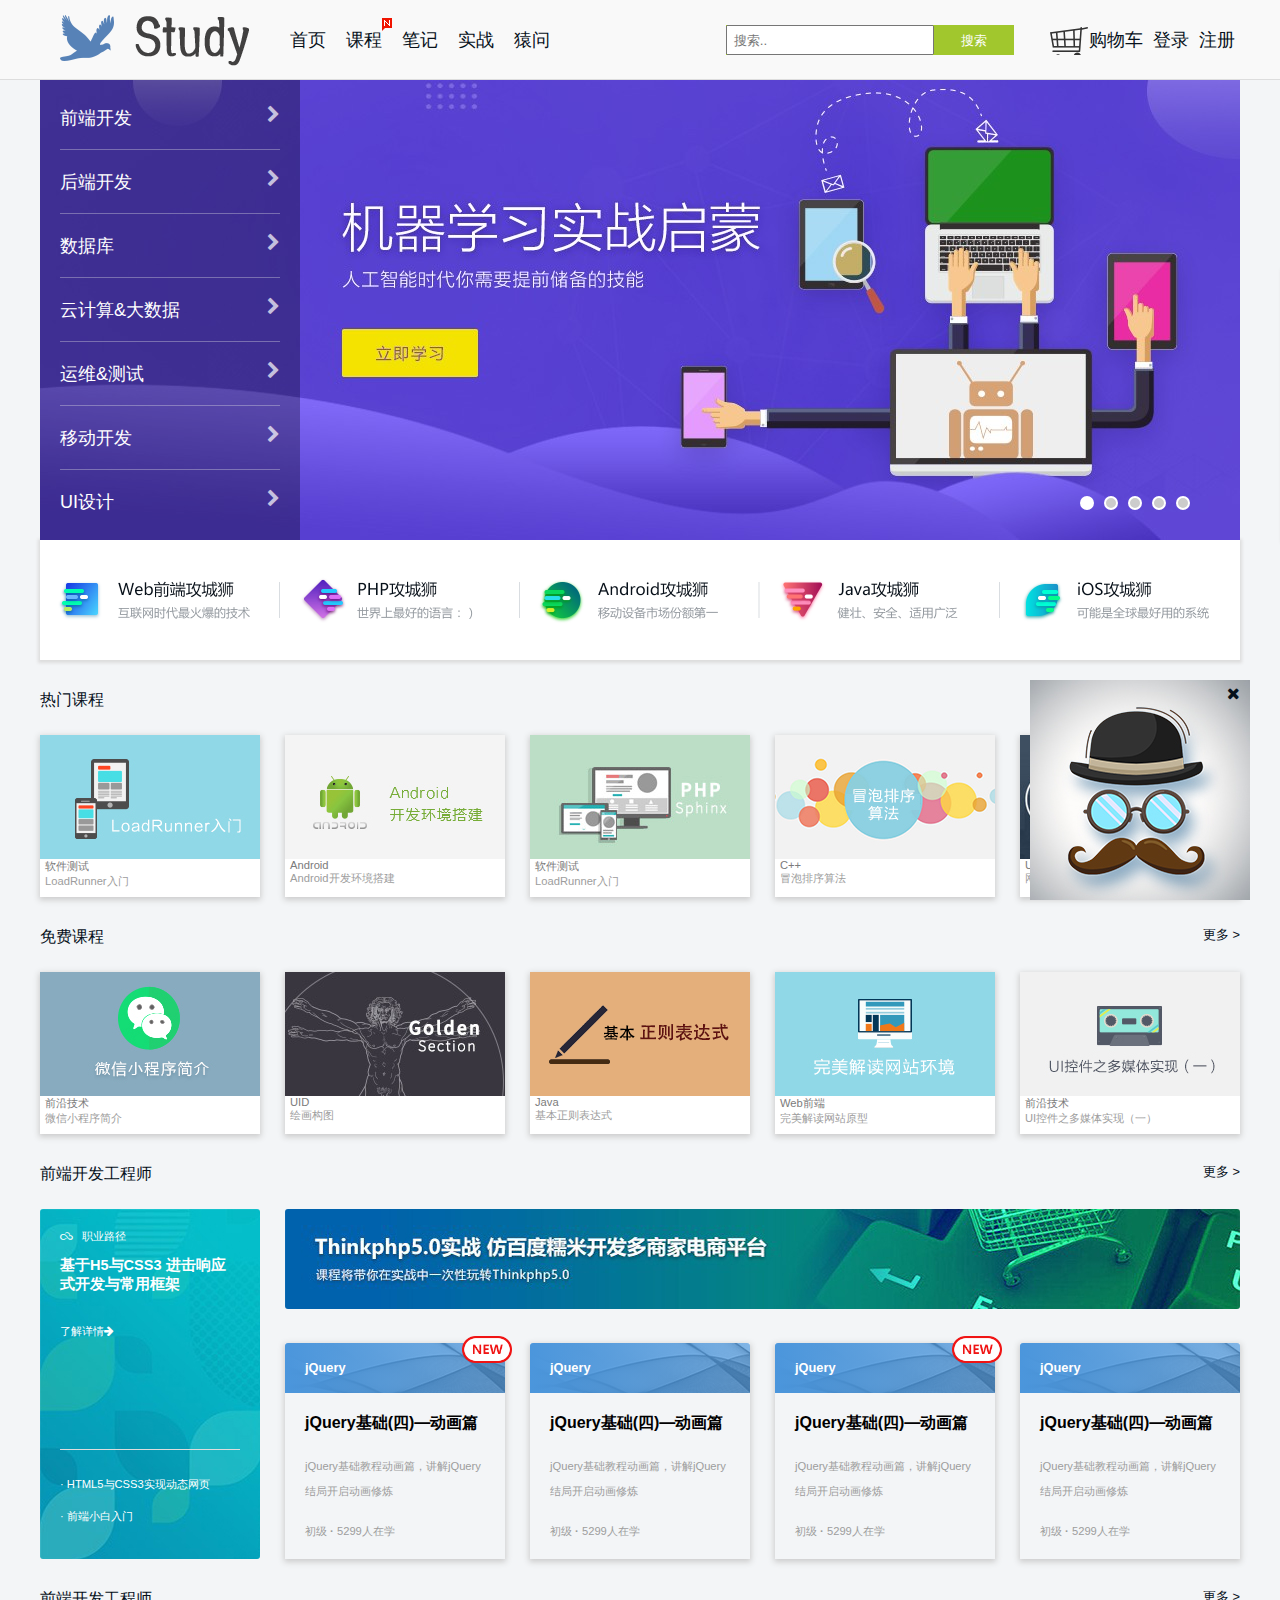
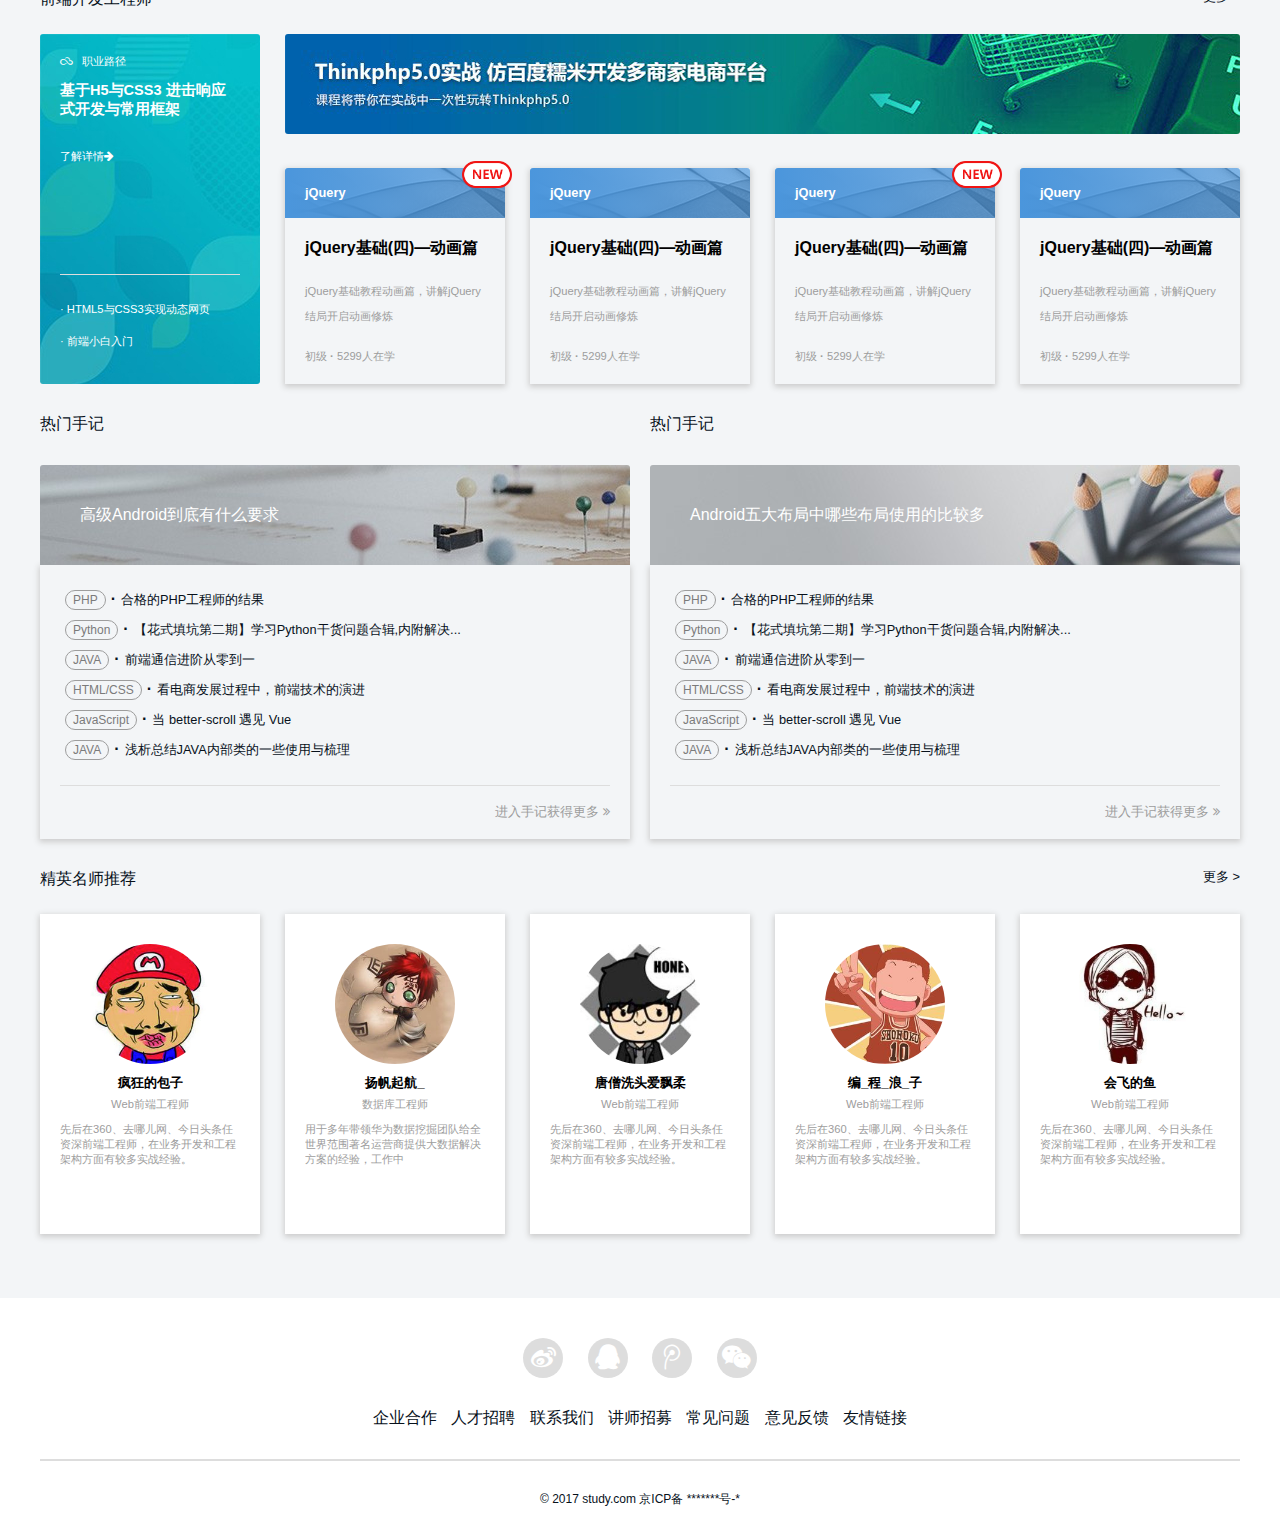
==== commit 1db68822: "更新新版块" ====
--- a/public/index.html
+++ b/public/index.html
@@ -869,66 +869,6 @@
         <!-- 这里可以添加广告内容-->
     </div>
     <!--登录模态框-->
-    <div id="modal-overlay" style="display:none;">
-        <div class="modal-data">
-            <div class="landing clear">
-                <a href="#" class="lf landing-al" id="btnAL">登录</a>
-                <a href="#" class="lf landing-re" id="btnRe">注册</a>
-                <span class="modal-items" id="btn-itmes"></span>
-            </div>
-            <!-- 登录-->
-            <form class="form-landing">
-                <div class="input">
-                    <input type="text" placeholder="请输入登录邮箱/手机号" class="useraccount" name="uname" id="uname">
-                    <div class="userp">
-                        <p class="vali_info" style="display: none" id="errUname">请输入正确的邮箱或手机号</p>
-                    </div>
-                    <input type="password" placeholder="6~16位密码，区分大小写,不能用空格" class="userpwd" name="upwd" id="upwd">
-                    <div class="pwdp">
-                        <p class="vali_info" style="display: none" id="errPwd">请输入正确的6~16位密码，区分大小写,不能用空格</p>
-                    </div>
-                </div>
-                <div class="che-landing clear">
-                    <div class="lf">
-                        <input type="checkbox" id="self-landing" checked/><label for="self-landing"><span>下次自动登录</span></label>
-                    </div>
-                    <div class="rt">
-                        <!--  <input type="checkbox" id="forget-pwd"/><label for="forget-pwd"> --><span>忘记密码</span></label>
-                    </div>
-                </div>
-                <button type="submit" id="btn-landing">登录</button>
-            </form>
-            <!-- 注册-->
-            <form action="" class="form-register" style="display:none">
-                <div class="input">
-                    <input type="text" placeholder="请输入注册邮箱/手机号" class="zc-useraccount" name="zcuname" id="zcuname">
-                    <div class="user-reg">
-                        <!--<p class="vali_info userKong" style="display: none">用户名不能为空</p>-->
-                        <p class="vali_info userPh" style="display: none">请输入注册的邮箱或手机号,且不能为空</p>
-                    </div>
-                    <input type="password" placeholder="6~16位密码，密码由大小写和数字组成" class="zcuserpwd" name="zcupwd" id="zcupwd">
-                    <div class="pwd-red">
-                        <!--<p class="vali_info pwdKong" style="display: none">密码不能为空</p>-->
-                        <p class="vali_info pwdPw" style="display: none">密码由6-16位大小写和数组组成，且不能为空</p>
-                    </div>
-                </div>
-                <button type="submit" id="btn-register">注册</button>
-            </form>
-            <div class="other-landing">
-                <span>其他登录方式</span>
-                <a href="#" class="landing-qq">
-                    <b class="fa fa-qq"></b>
-                </a>
-                <a href="#" class="landing-weixin">
-                    <b class="fa fa-weixin"></b>
-                </a>
-                <a href="#" class="landing-weibo">
-                    <b class="fa fa-weibo"></b>
-                </a>
-                <div class="qr-code"></div>
-            </div>
-        </div>
-    </div>
     <script src="js/jquery-1.11.3.js"></script>
 
     <script src="js/study_index.js"></script>
--- a/public/css/index.css
+++ b/public/css/index.css
@@ -3,7 +3,7 @@
     font:16px "microsoft yahei",Arial,Helvetica,sans-serif;
     color:#07111b;
     margin:0;
-    background-color: #F9F9F9;
+    background-color: #f3f5f7;
 }
 p,h1,h2,h3,h4,h5,h6,ul,ol,dl,dd{
     margin:0;
